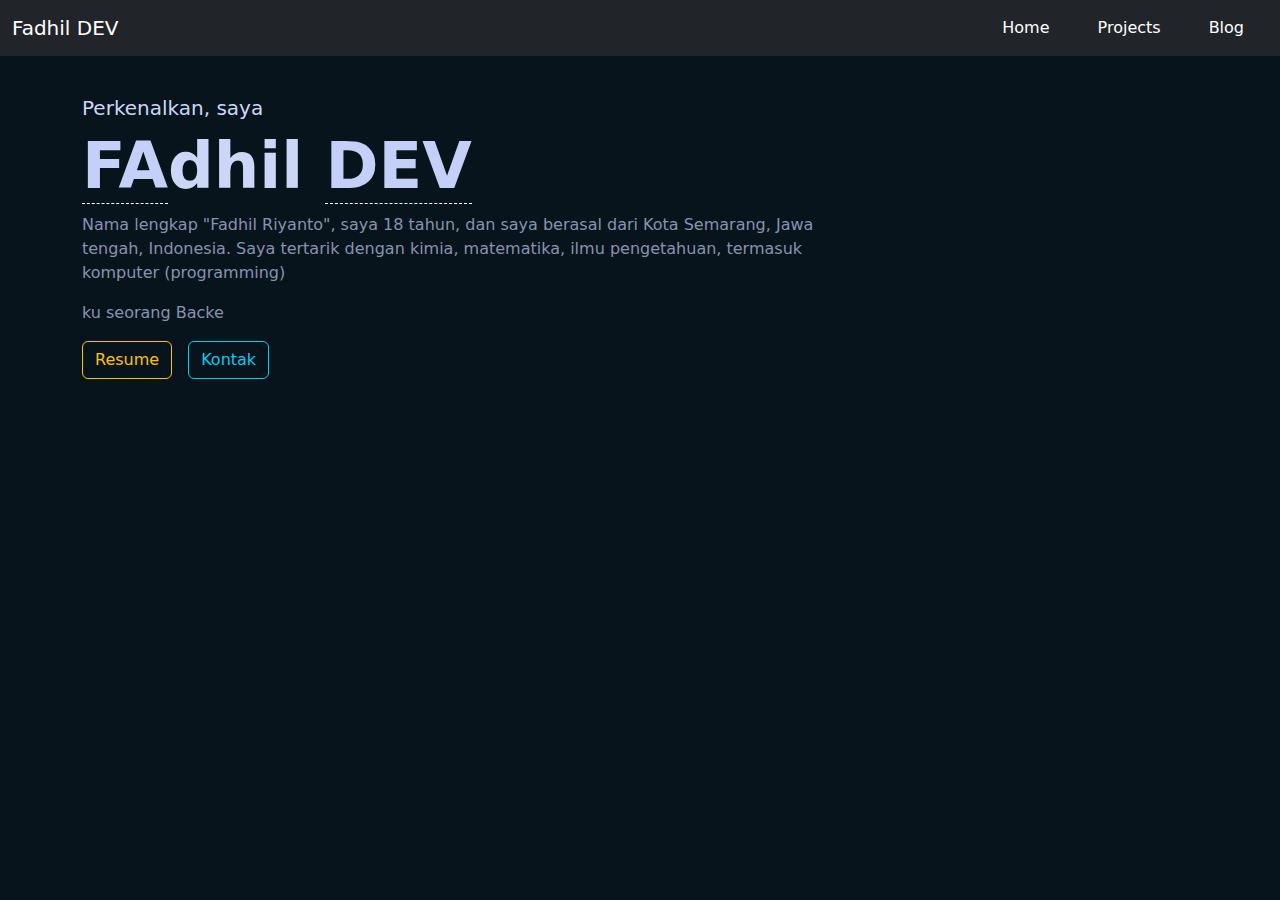
==== index.html @ 80d167a3 "initial" ====
<!DOCTYPE html>
<head>
    <title>Fadhil Riyanto</title>
    <meta name="viewport" content="width=device-width, initial-scale=1.0">
    <link rel="stylesheet" href="custom.css">
    <script src="custom.js"></script>
    <link href="https://cdn.jsdelivr.net/npm/bootstrap@5.3.3/dist/css/bootstrap.min.css" rel="stylesheet">
    <script src="https://cdn.jsdelivr.net/npm/bootstrap@5.1.1/dist/js/bootstrap.bundle.min.js" integrity="sha384-/bQdsTh/da6pkI1MST/rWKFNjaCP5gBSY4sEBT38Q/9RBh9AH40zEOg7Hlq2THRZ" crossorigin="anonymous"></script>
    <script src="https://cdn.jsdelivr.net/npm/jquery@3.6.4/dist/jquery.min.js"></script>
    <!-- <script src="https://cdn.jsdelivr.net/npm/@popperjs/core@2.11.8/dist/umd/popper.min.js" integrity="sha384-I7E8VVD/ismYTF4hNIPjVp/Zjvgyol6VFvRkX/vR+Vc4jQkC+hVqc2pM8ODewa9r" crossorigin="anonymous"></script> -->
    <link rel="stylesheet" href="https://cdn.jsdelivr.net/npm/bootstrap-icons@1.11.3/font/bootstrap-icons.min.css">
</head>

<body>
    <nav class="navbar bg-dark fixed-top">
        <div class="container-fluid">

            <!-- left side text -->
            <a class="navbar-brand text-white me-auto" href="https://fadev.org">Fadhil DEV</a>
            
            <!-- navbars on right side -->
            <ul class="nav d-none d-lg-flex">
                <li class="nav-item">
                    <button class="px-2 px-lg-4 nav-link text-white fd_link_hoverable" id="home-page" onclick="change_page('#main-page')" aria-current="page">Home</button>
                </li>
                <li class="nav-item">
                    <a href="#" class="px-2 px-lg-4 nav-link text-white fd_link_hoverable" data-bs-toggle="dropdown" aria-current="page">Projects</a>
                    <div class="dropdown">
                        <!-- <button class="btn btn-outline-success dropdown-toggle" type="button" data-bs-toggle="dropdown" aria-expanded="false">
                        Sosial media
                        </button> -->
                        <ul class="fd_bg_color dropdown-menu ">
                            <li><a class="dropdown-item fd_font_color_secondary" href="#">API</a></li>
                            <li><a class="dropdown-item fd_font_color_secondary" href="#">Coding Projects</a></li>
                            <li><a class="dropdown-item fd_font_color_secondary" href="#">Publications</a></li>
                        </ul>
                    </div>
                </li>
                <li class="nav-item">
                    <a href="#" class="px-2 px-lg-4 nav-link text-white fd_link_hoverable" aria-current="page">Blog</a>
                </li>
            </ul>

            <!-- three dots -->
            <div class="d-lg-none">
                <i class="bi bi-three-dots text-white" style="font-size: 25px;" data-bs-toggle="offcanvas" data-bs-target="#offcanvasNavbar" aria-controls="offcanvasNavbar"></i>
            </div>

            <!-- offcanvas show on android device  -->
            <div class="offcanvas offcanvas-end bg-dark" tabindex="-1" id="offcanvasNavbar" aria-labelledby="offcanvasNavbarLabel">
                <div class="offcanvas-header">
                    <h5 class="offcanvas-title text-white me-auto" id="offcanvasNavbarLabel">Fadhil DEV</h5>
                    <a type="button" class="text-white" data-bs-dismiss="offcanvas" aria-label="Close">
                        <i class="bi bi-x-lg"></i>
                    </a>
                </div>
                <div class="offcanvas-body">
                    <ul class="navbar-nav justify-content-end flex-grow-1 pe-3">
                        <li class="nav-item">
                            <a class="nav-link text-white" aria-current="page" onclick="change_page('#main-page')" data-bs-dismiss="offcanvas">Home</a>
                        </li>
                        <li class="nav-item">
                            <a class="nav-link text-white" href="#">Blog</a>
                        </li>
                        <li class="nav-item dropdown">
                            <a class="nav-link dropdown-toggle text-white" href="#" role="button" data-bs-toggle="dropdown" aria-expanded="false">
                                Projects
                            </a>
                            <ul class="dropdown-menu">
                                <li><a class="dropdown-item fd_font_color_secondary" href="#">API</a></li>
                                <li><a class="dropdown-item fd_font_color_secondary" href="#">Coding Projects</a></li>
                                <li><a class="dropdown-item fd_font_color_secondary" href="#">Publications</a></li>
                            </ul>
                        </li>
                    </ul>
                </div>
            </div>
        </div>
    </nav>
    
    <div class="container-fluid fd_bg_color min-vh-100 pt-5">
        <div class="container mt-lg-5 mt-3" id="main-page">
                <div class="row">
                    <div class="col-lg-7 flex-grow-1 order-2 order-lg-1">
                        <h5 class="fd_font_color text-decoration-none">Perkenalkan, saya</h5>
                        <h2 class="fd_font_color fw-bold display-3"><a class="fa_dotted_border fd_font_color_up text-decoration-none">FA</a>dhil <a class="fa_dotted_border fd_font_color_up text-decoration-none">DEV</a></h2>
                        <p class="fd_font_color_secondary mb-3">Nama lengkap "Fadhil Riyanto", saya 18 tahun, dan saya berasal dari Kota Semarang, Jawa tengah, Indonesia. Saya tertarik dengan kimia, matematika, ilmu pengetahuan, termasuk komputer (programming) </p> 
                        <p class="fd_font_color_secondary mb-3">ku seorang <a id="typing-animate"></a></p> 
                        <!-- <h3 class="fd_font_color_secondary mb-3">Backend programmer | HPC computing | GNU/Linux users | Freelance</h3> -->
                        <div class="d-flex">
                            <button type="button" class="btn btn-outline-warning me-3" onclick="change_page('#resume-page')">Resume</button>
                            <button type="button" class="btn btn-outline-info me-3" onclick="change_page('#kontak-page')">Kontak</button>
                        </div>
                    </div>
                    <div class="col-lg-3 flex-grow-1 order-1 order-lg-2">
                        <div class="text-center mb-1">
                            <img src="https://avatars.githubusercontent.com/u/61084125" alt="" srcset="" width="300px">
                        </div>
                    </div>
                </div>
        </div>


        <!-- // resume page -->
        <div class="container mt-lg-5 mt-3" id="resume-page">
            <div class="d-flex p-3 m-1 rounded bg-primary text-white">
                <div class="me-auto">
                    Download resume
                </div>
                <div class="p-1 bg-white text-primary rounded">
                    <a href="#" class="text-decoration-none">Download</a>
                </div>
            </div>
            <div class="p-3 m-1 bg-primary text-white rounded">
                <div class="p-1 m-2">
                    <b>SMK Pelita nusantara 1</b>
                    <p>Vocational High School | 2021 - 2024</p>
                </div>

                <div class="p-1 m-2">
                    <b>Dian Nuswantoro University</b>
                    <p>Vocational High School | 2024 - present</p>
                </div>
            </div>
            <button type="button" class="btn btn-outline-info mt-3" onclick="change_page('#main-page')">back</button>
        </div>

        <!-- // kontak page -->
        <div class="container mt-lg-5 mt-3" id="kontak-page">
            <div class="p-3 m-1 bg-primary text-white rounded">
                <div class="p-1 m-2">
                    <b>Email : </b>
                    <a href="mailto:me@fadev.org" class="text-decoration-none text-white">me@fadev.org</a>
                </div>

                <div class="p-1 m-2">
                    <b>github : </b>
                    <a href="https://github.com/fadhil-riyanto" class="text-decoration-none text-white">https://github.com/fadhil-riyanto</a>
                </div>

                <div class="p-1 m-2">
                    <b>gpg : </b>
                    <a class="text-white">gpg --recv-keys 4F722ECAC601B00A</a>
                </div>
            </div>
            <button type="button" class="btn btn-outline-info mt-3" onclick="change_page('#main-page')">back</button>
        </div>
    </div>
    <script>
        typing_now()
        change_page("#main-page")
    </script>
</body>
---- custom.css ----
.fd_link_hoverable:hover {
    border-bottom: 1px solid yellow;
    border-radius: 0px;
}

.fd_bg_color {
    background-color: #08141b;
}

.fd_font_color {
    color: #ccd6f6;
}

.fd_font_color_up {
    color: #c4d0f7;
}

.fd_font_color_secondary {
    color: #8892b0;
}

.fa_dotted_border {
    border-bottom: 1px dashed white;
}

.fa_resume_bgcolor {
    background-color: #0fb49d;
}

.fa_font_size_p {
    font-size: 20px;
}
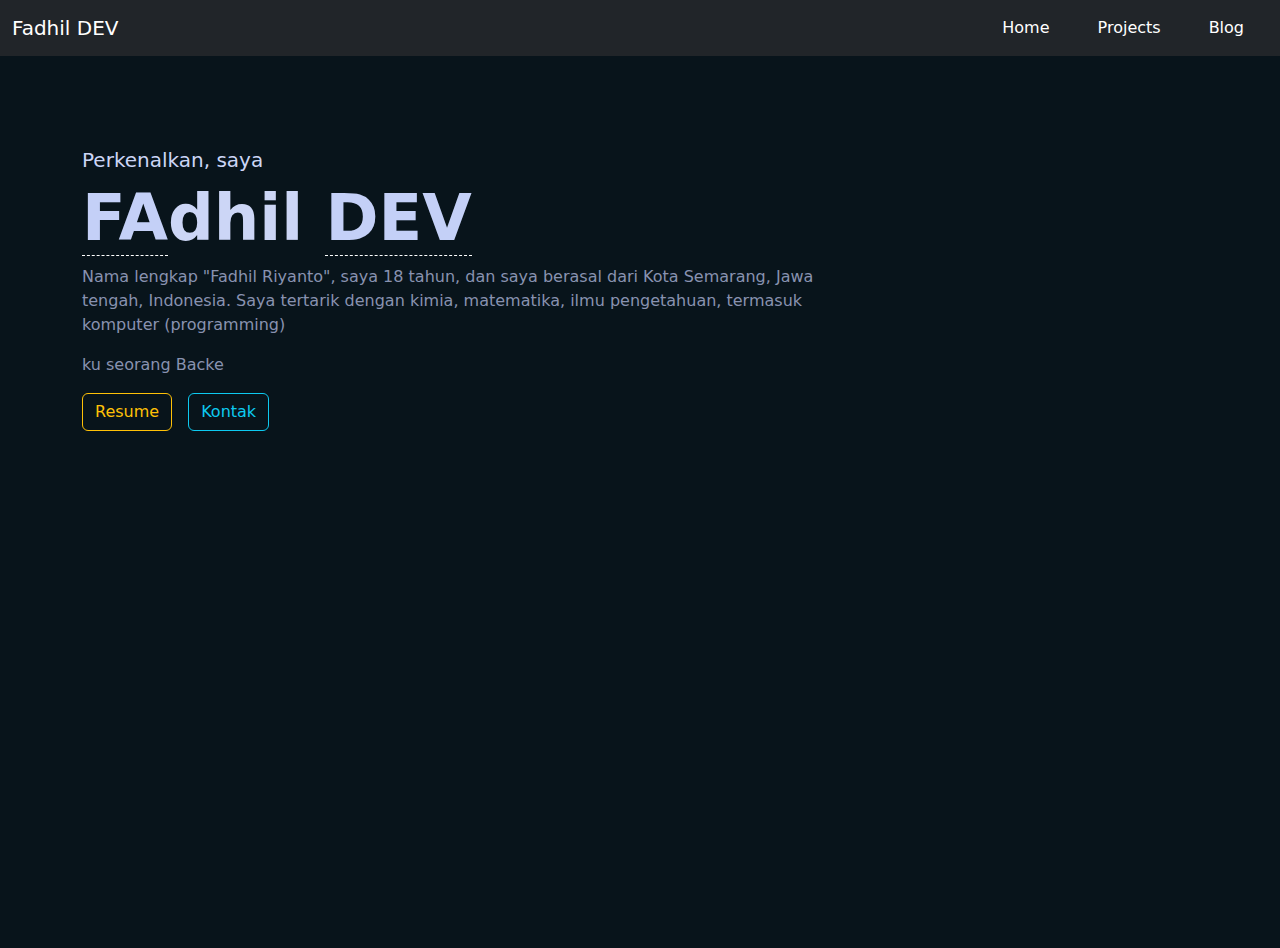
==== commit fc7cb5a0: "fix style" ====
--- a/index.html
+++ b/index.html
@@ -78,12 +78,12 @@
         </div>
     </nav>
     
-    <div class="container-fluid fd_bg_color min-vh-100 pt-5">
+    <div class="container-fluid mt-lg-5 fd_bg_color min-vh-100 pt-5">
         <div class="container mt-lg-5 mt-3" id="main-page">
                 <div class="row">
                     <div class="col-lg-7 flex-grow-1 order-2 order-lg-1">
-                        <h5 class="fd_font_color text-decoration-none">Perkenalkan, saya</h5>
-                        <h2 class="fd_font_color fw-bold display-3"><a class="fa_dotted_border fd_font_color_up text-decoration-none">FA</a>dhil <a class="fa_dotted_border fd_font_color_up text-decoration-none">DEV</a></h2>
+                        <h5 class="fd_font_color text-decoration-none mt-2 mt-lg-1">Perkenalkan, saya</h5>
+                        <h1 class="fd_font_color fw-bold display-3"><a class="fa_dotted_border fd_font_color_up text-decoration-none">FA</a>dhil <a class="fa_dotted_border fd_font_color_up text-decoration-none">DEV</a></h1>
                         <p class="fd_font_color_secondary mb-3">Nama lengkap "Fadhil Riyanto", saya 18 tahun, dan saya berasal dari Kota Semarang, Jawa tengah, Indonesia. Saya tertarik dengan kimia, matematika, ilmu pengetahuan, termasuk komputer (programming) </p> 
                         <p class="fd_font_color_secondary mb-3">ku seorang <a id="typing-animate"></a></p> 
                         <!-- <h3 class="fd_font_color_secondary mb-3">Backend programmer | HPC computing | GNU/Linux users | Freelance</h3> -->
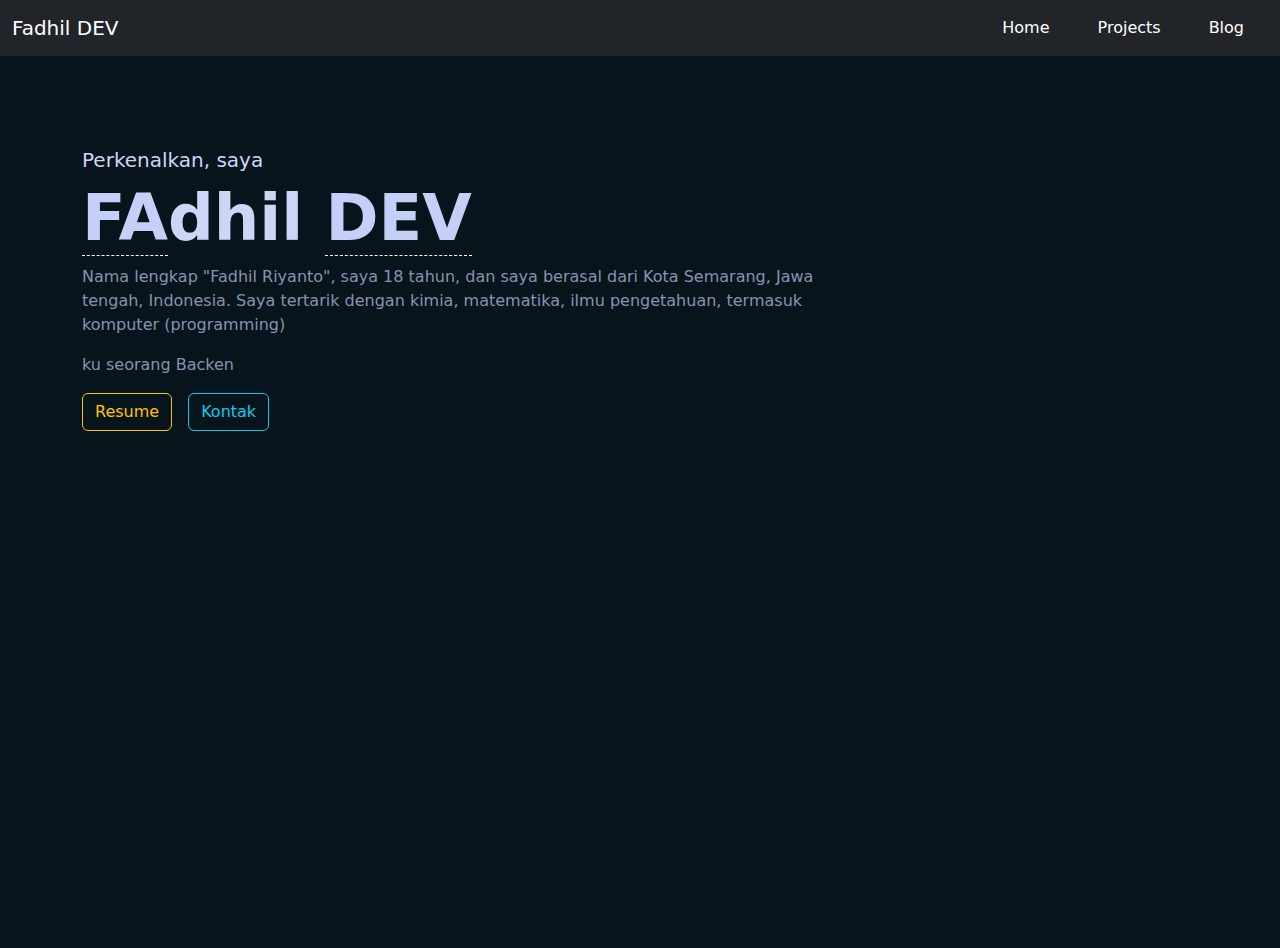
==== commit 1033668b: "fix sidebar" ====
--- a/index.html
+++ b/index.html
@@ -7,6 +7,8 @@
     <link href="https://cdn.jsdelivr.net/npm/bootstrap@5.3.3/dist/css/bootstrap.min.css" rel="stylesheet">
     <script src="https://cdn.jsdelivr.net/npm/bootstrap@5.1.1/dist/js/bootstrap.bundle.min.js" integrity="sha384-/bQdsTh/da6pkI1MST/rWKFNjaCP5gBSY4sEBT38Q/9RBh9AH40zEOg7Hlq2THRZ" crossorigin="anonymous"></script>
     <script src="https://cdn.jsdelivr.net/npm/jquery@3.6.4/dist/jquery.min.js"></script>
+    <script type="module" src=" https://cdn.jsdelivr.net/npm/md-block@0.0.1/md-block.js "></script>
+    <script src="https://cdn.jsdelivr.net/npm/md-block@0.0.1/prism.js"></script>
     <!-- <script src="https://cdn.jsdelivr.net/npm/@popperjs/core@2.11.8/dist/umd/popper.min.js" integrity="sha384-I7E8VVD/ismYTF4hNIPjVp/Zjvgyol6VFvRkX/vR+Vc4jQkC+hVqc2pM8ODewa9r" crossorigin="anonymous"></script> -->
     <link rel="stylesheet" href="https://cdn.jsdelivr.net/npm/bootstrap-icons@1.11.3/font/bootstrap-icons.min.css">
 </head>
@@ -37,7 +39,7 @@
                     </div>
                 </li>
                 <li class="nav-item">
-                    <a href="#" class="px-2 px-lg-4 nav-link text-white fd_link_hoverable" aria-current="page">Blog</a>
+                    <a href="#" class="px-2 px-lg-4 nav-link text-white fd_link_hoverable" onclick="change_page('#blog-index-page')">Blog</a>
                 </li>
             </ul>
 
@@ -60,7 +62,7 @@
                             <a class="nav-link text-white" aria-current="page" onclick="change_page('#main-page')" data-bs-dismiss="offcanvas">Home</a>
                         </li>
                         <li class="nav-item">
-                            <a class="nav-link text-white" href="#">Blog</a>
+                            <a class="nav-link text-white" onclick="change_page('#blog-index-page')" data-bs-dismiss="offcanvas">Blog</a>
                         </li>
                         <li class="nav-item dropdown">
                             <a class="nav-link dropdown-toggle text-white" href="#" role="button" data-bs-toggle="dropdown" aria-expanded="false">
@@ -126,7 +128,7 @@
         </div>
 
         <!-- // kontak page -->
-        <div class="container mt-lg-5 mt-3" id="kontak-page">
+        <div class="container mt-lg-none mt-3" id="kontak-page">
             <div class="p-3 m-1 bg-primary text-white rounded">
                 <div class="p-1 m-2">
                     <b>Email : </b>
@@ -145,9 +147,48 @@
             </div>
             <button type="button" class="btn btn-outline-info mt-3" onclick="change_page('#main-page')">back</button>
         </div>
+
+        <!-- // blog index page -->
+        <div class="container mt-lg-none mt-3" id="blog-index-page">
+            <div class="p-3 m-1 text-white rounded" id="article-list">
+                <!-- <div class="p-1 m-2 fa_blog_lists">
+                    <div class="d-flex">
+                        <b>Title</b>
+                        &nbsp;~&nbsp;
+                        <i>2024-05-10</i>
+                    </div>
+                    <div class="d-flex">
+                        <i>Desc here Desc here Desc here</i>
+                        <button type="button" class="ms-auto btn btn-outline-info" onclick="change_page('#main-page')">Baca</button>
+                    </div>
+                </div> -->
+
+                
+
+            </div>
+            <button type="button" class="btn btn-outline-info mt-3" onclick="change_page('#main-page')">back</button>
+        </div>
+
+        <!-- // blog-read index page -->
+        <div class="container mt-lg-none mt-3" id="blog-read-page">
+            <div class="d-flex p-3 m-1 rounded bg-primary text-white">
+                <div class="me-auto">
+                    Link artikel
+                </div>
+                <div class="p-1 bg-white text-primary rounded">
+                    <a onclick="posts_get_link()" id="copybtn" class="text-decoration-none">Copy</a>
+                </div>
+            </div>
+            <div class="p-3 m-1 text-white rounded">
+                <div class="text-white" id="article-body">
+                    
+                </div>
+            </div>
+            <button type="button" class="btn btn-outline-info mt-3" onclick="change_page('#blog-index-page')">back</button>
+        </div>
     </div>
     <script>
-        typing_now()
-        change_page("#main-page")
+        load_blog_from_hyperlink()
+        
     </script>
 </body>--- a/custom.css
+++ b/custom.css
@@ -29,4 +29,13 @@
 
 .fa_font_size_p {
     font-size: 20px;
+}
+
+.fa_blog_lists {
+    border: none;
+    border-bottom: 1px dashed green;
+}
+
+.fa_blog_lists:hover {
+    border-bottom: 1px solid yellow;
 }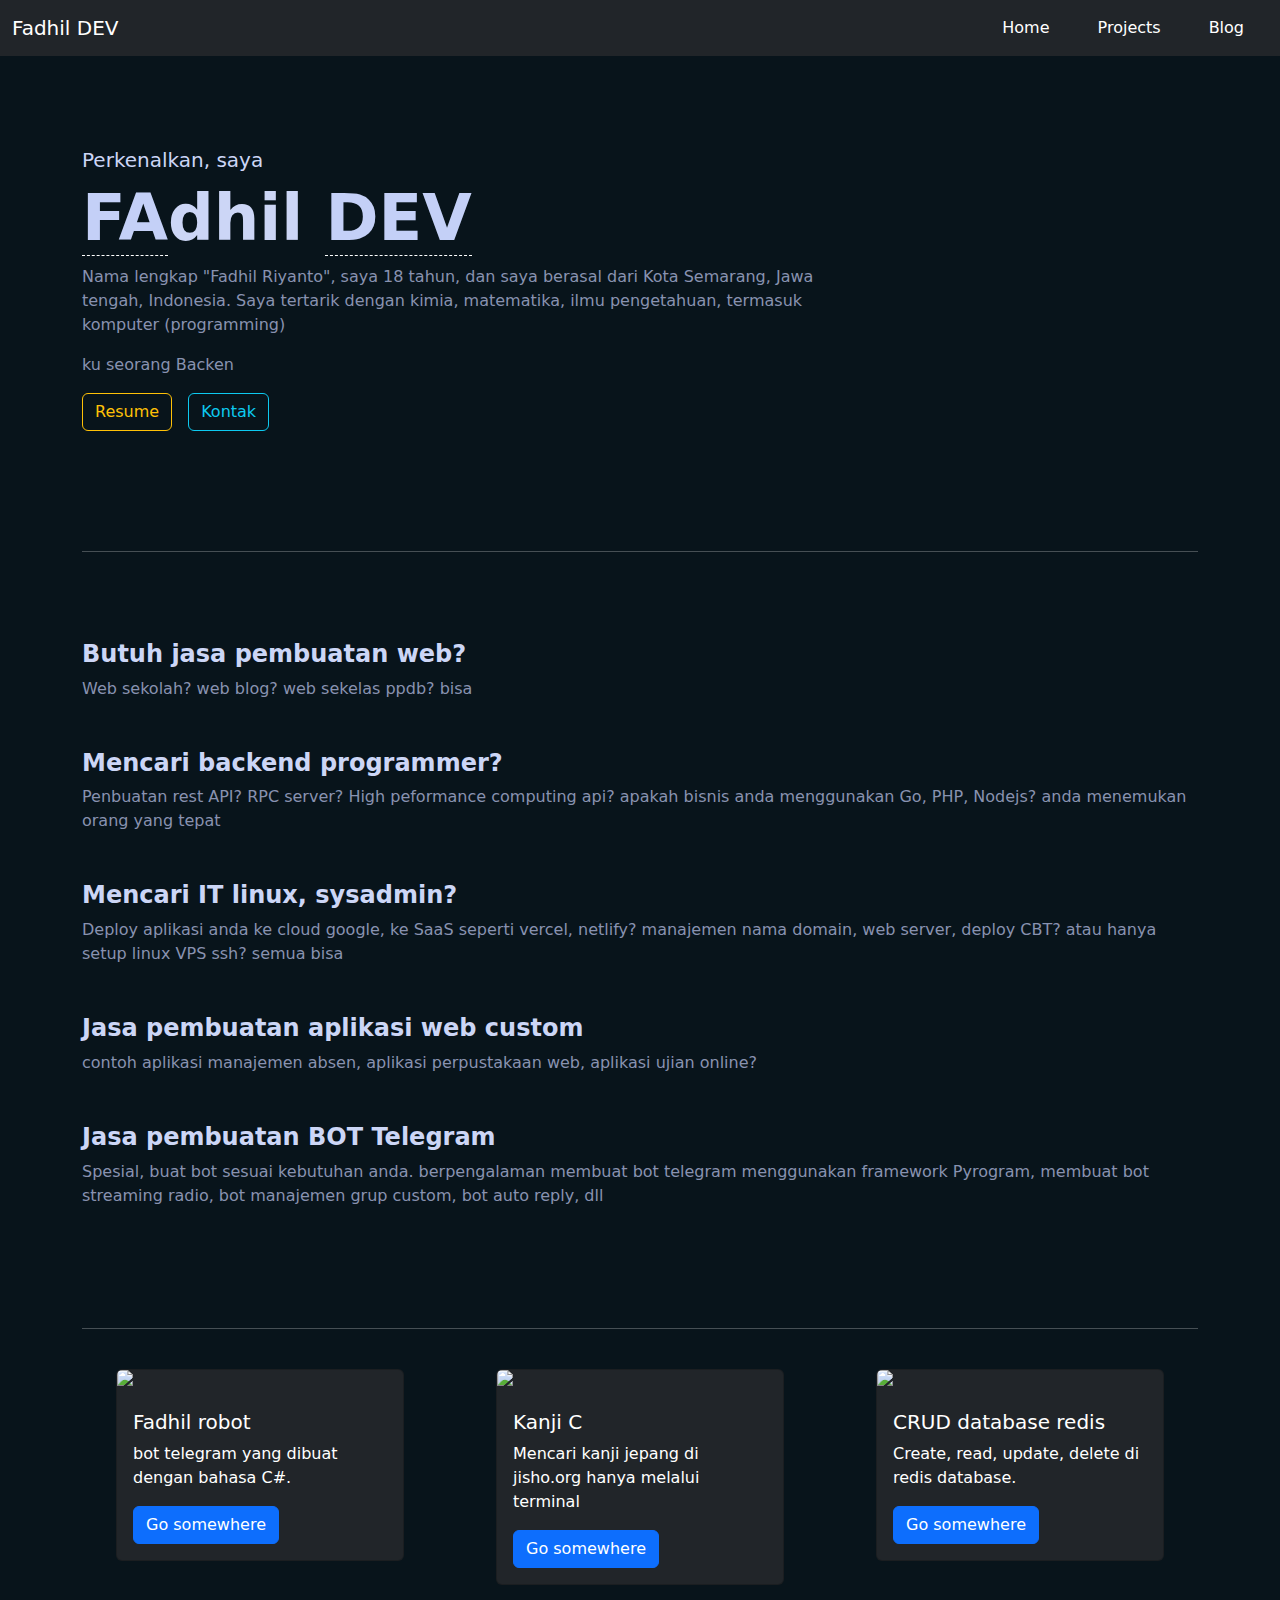
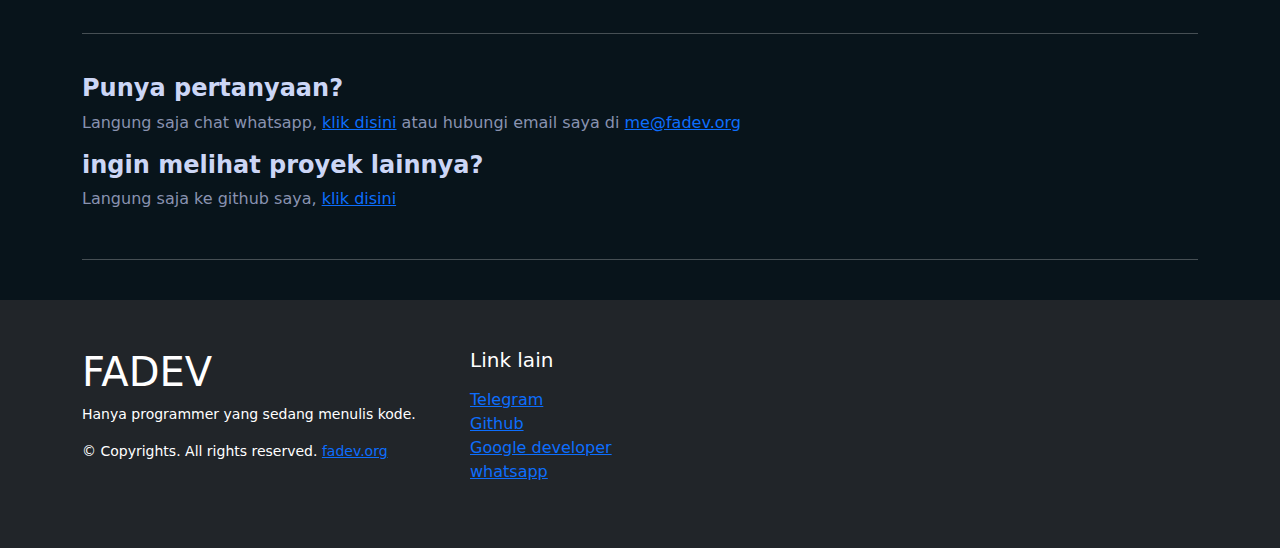
==== commit 201cdb27: "newest ricing wkaka" ====
--- a/index.html
+++ b/index.html
@@ -82,24 +82,107 @@
     
     <div class="container-fluid mt-lg-5 fd_bg_color min-vh-100 pt-5">
         <div class="container mt-lg-5 mt-3" id="main-page">
-                <div class="row">
-                    <div class="col-lg-7 flex-grow-1 order-2 order-lg-1">
-                        <h5 class="fd_font_color text-decoration-none mt-2 mt-lg-1">Perkenalkan, saya</h5>
-                        <h1 class="fd_font_color fw-bold display-3"><a class="fa_dotted_border fd_font_color_up text-decoration-none">FA</a>dhil <a class="fa_dotted_border fd_font_color_up text-decoration-none">DEV</a></h1>
-                        <p class="fd_font_color_secondary mb-3">Nama lengkap "Fadhil Riyanto", saya 18 tahun, dan saya berasal dari Kota Semarang, Jawa tengah, Indonesia. Saya tertarik dengan kimia, matematika, ilmu pengetahuan, termasuk komputer (programming) </p> 
-                        <p class="fd_font_color_secondary mb-3">ku seorang <a id="typing-animate"></a></p> 
-                        <!-- <h3 class="fd_font_color_secondary mb-3">Backend programmer | HPC computing | GNU/Linux users | Freelance</h3> -->
-                        <div class="d-flex">
-                            <button type="button" class="btn btn-outline-warning me-3" onclick="change_page('#resume-page')">Resume</button>
-                            <button type="button" class="btn btn-outline-info me-3" onclick="change_page('#kontak-page')">Kontak</button>
+            <div class="row">
+                <div class="col-lg-7 flex-grow-1 order-2 order-lg-1">
+                    <h5 class="fd_font_color text-decoration-none mt-2 mt-lg-1">Perkenalkan, saya</h5>
+                    <h1 class="fd_font_color fw-bold display-3"><a class="fa_dotted_border fd_font_color_up text-decoration-none">FA</a>dhil <a class="fa_dotted_border fd_font_color_up text-decoration-none">DEV</a></h1>
+                    <p class="fd_font_color_secondary mb-3">Nama lengkap "Fadhil Riyanto", saya 18 tahun, dan saya berasal dari Kota Semarang, Jawa tengah, Indonesia. Saya tertarik dengan kimia, matematika, ilmu pengetahuan, termasuk komputer (programming) </p> 
+                    <p class="fd_font_color_secondary mb-3">ku seorang <a id="typing-animate"></a></p> 
+                    <!-- <h3 class="fd_font_color_secondary mb-3">Backend programmer | HPC computing | GNU/Linux users | Freelance</h3> -->
+                    <div class="d-flex">
+                        <button type="button" class="btn btn-outline-warning me-3" onclick="change_page('#resume-page')">Resume</button>
+                        <button type="button" class="btn btn-outline-info me-3" onclick="change_page('#kontak-page')">Kontak</button>
+                    </div>
+                </div>
+                <div class="col-lg-3 flex-grow-1 order-1 order-lg-2">
+                    <div class="text-center mb-1">
+                        <img src="https://avatars.githubusercontent.com/u/61084125" alt="" srcset="" width="300px">
+                    </div>
+                </div>
+                
+            </div>
+            <div class="mt-lg-5">
+                &nbsp;
+            </div>
+            <div class="mt-lg-5">
+                <hr class="text-white">
+                &nbsp;
+            </div>
+            <div class="text-white mt-5">
+                <h4 class="fd_font_color fw-bold">Butuh jasa pembuatan web?</a></h4>
+                <p class="fd_font_color_secondary mb-3">Web sekolah? web blog? web sekelas ppdb? bisa</p> 
+            </div>
+            <div class="text-white mt-5">
+                <h4 class="fd_font_color fw-bold">Mencari backend programmer?</a></h4>
+                <p class="fd_font_color_secondary mb-3">Penbuatan rest API? RPC server? High peformance computing api? apakah bisnis anda menggunakan Go, PHP, Nodejs? anda menemukan orang yang tepat</p> 
+            </div>
+            <div class="text-white mt-5">
+                <h4 class="fd_font_color fw-bold">Mencari IT linux, sysadmin?</a></h4>
+                <p class="fd_font_color_secondary mb-3">Deploy aplikasi anda ke cloud google, ke SaaS seperti vercel, netlify? manajemen nama domain, web server, deploy CBT? atau hanya setup linux VPS ssh? semua bisa</p> 
+            </div>
+            <div class="text-white mt-5">
+                <h4 class="fd_font_color fw-bold">Jasa pembuatan aplikasi web custom</a></h4>
+                <p class="fd_font_color_secondary mb-3">contoh aplikasi manajemen absen, aplikasi perpustakaan web, aplikasi ujian online?</p> 
+            </div>
+            <div class="text-white mt-5">
+                <h4 class="fd_font_color fw-bold">Jasa pembuatan BOT Telegram</a></h4>
+                <p class="fd_font_color_secondary mb-3">Spesial, buat bot sesuai kebutuhan anda. berpengalaman membuat bot telegram menggunakan framework Pyrogram, membuat bot streaming radio, bot manajemen grup custom, bot auto reply, dll</p> 
+            </div>
+            <div class="mt-lg-5">
+                &nbsp;
+            </div>
+            <div class="mt-lg-5">
+                <hr class="text-white">
+                &nbsp;
+            </div>
+            <div class="row">
+                <div class="col-lg-4 ">
+                    <div class="card mx-auto bg-dark" style="width: 18rem;">
+                        <img src="https://opengraph.githubassets.com/8961bbf293093e23559245e8517362091011339428fc89333c85d56c27507c14/fadhil-riyanto/fadhil_robot" class="card-img-top" alt="...">
+                        <div class="card-body">
+                          <h5 class="card-title text-white">Fadhil robot</h5>
+                          <p class="card-text text-white">bot telegram yang dibuat dengan bahasa C#.</p>
+                          <a href="#" class="btn btn-primary text-white">Go somewhere</a>
                         </div>
                     </div>
-                    <div class="col-lg-3 flex-grow-1 order-1 order-lg-2">
-                        <div class="text-center mb-1">
-                            <img src="https://avatars.githubusercontent.com/u/61084125" alt="" srcset="" width="300px">
+                </div>
+                <div class="col-lg-4 mx-auto">
+                    <div class="card mx-auto bg-dark" style="width: 18rem;">
+                        <img src="https://opengraph.githubassets.com/0c77a7388edebaf3ec2ee6224000120dc67bf1bd2859b7058116eb0a683c39b0/fadhil-riyanto/kanjic" class="card-img-top" alt="...">
+                        <div class="card-body">
+                          <h5 class="card-title text-white">Kanji C</h5>
+                          <p class="card-text text-white">Mencari kanji jepang di jisho.org hanya melalui terminal</p>
+                          <a href="#" class="btn btn-primary text-white">Go somewhere</a>
                         </div>
                     </div>
                 </div>
+                <div class="col-lg-4 mx-auto">
+                    <div class="card mx-auto bg-dark" style="width: 18rem;">
+                        <img src="https://opengraph.githubassets.com/7ccd43e7dff8805ee02956009f0d68f7162dc4676ce3f7e730554300e503bc33/fadhil-riyanto/crud-php-redis" class="card-img-top" alt="...">
+                        <div class="card-body">
+                          <h5 class="card-title text-white">CRUD database redis</h5>
+                          <p class="card-text text-white">Create, read, update, delete di redis database.</p>
+                          <a href="#" class="btn btn-primary text-white">Go somewhere</a>
+                        </div>
+                    </div>
+                </div>
+            </div>
+            <div class="mt-lg-5">
+                <hr class="text-white">
+                &nbsp;
+            </div>
+            <div class="text-white">
+                <h4 class="fd_font_color fw-bold">Punya pertanyaan?</a></h4>
+                <p class="fd_font_color_secondary">Langung saja chat whatsapp, <a href="https://wa.me/62895391634433">klik disini</a> atau hubungi email saya di <a href="mailto:me@fadev.org">me@fadev.org</a></p> 
+            </div>
+            <div class="text-white">
+                <h4 class="fd_font_color fw-bold">ingin melihat proyek lainnya?</a></h4>
+                <p class="fd_font_color_secondary">Langung saja ke github saya, <a href="https://github.com/fadhil-riyanto?tab=repositories">klik disini</a></p> 
+            </div>
+            <div class="mt-lg-5">
+                <hr class="text-white">
+                &nbsp;
+            </div>
         </div>
 
 
@@ -187,6 +270,29 @@
             <button type="button" class="btn btn-outline-info mt-3" onclick="change_page('#blog-index-page')">back</button>
         </div>
     </div>
+     <!-- FOOTER -->
+     <footer class="w-100 py-4 bg-dark flex-shrink-0">
+        <div class="container py-4">
+            <div class="row gy-4 gx-5">
+                <div class="col-lg-4 col-md-6">
+                    <h5 class="h1 text-white">FADEV</h5>
+                    <p class="small text-white">Hanya programmer yang sedang menulis kode.</p>
+                    <p class="small text-white mb-0">&copy; Copyrights. All rights reserved. <a class="text-primary" href="#">fadev.org</a></p>
+                </div>
+             
+                <div class="col-lg-4 col-md-6">
+                    <h5 class="text-white mb-3">Link lain</h5>
+                    <ul class="list-unstyled text-muted">
+                        <li><a href="https://fadhil_riyanto.t.me/">Telegram</a></li>
+                        <li><a href="https://github.com/fadhil-riyanto">Github</a></li>
+                        <li><a href="https://developers.google.com/profile/u/fadhil-riyanto">Google developer</a></li>
+                        <li><a href="https://wa.me/62895391634433">whatsapp</a></li>
+                    </ul>
+                </div>
+                
+            </div>
+        </div>
+    </footer>
     <script>
         load_blog_from_hyperlink()
         
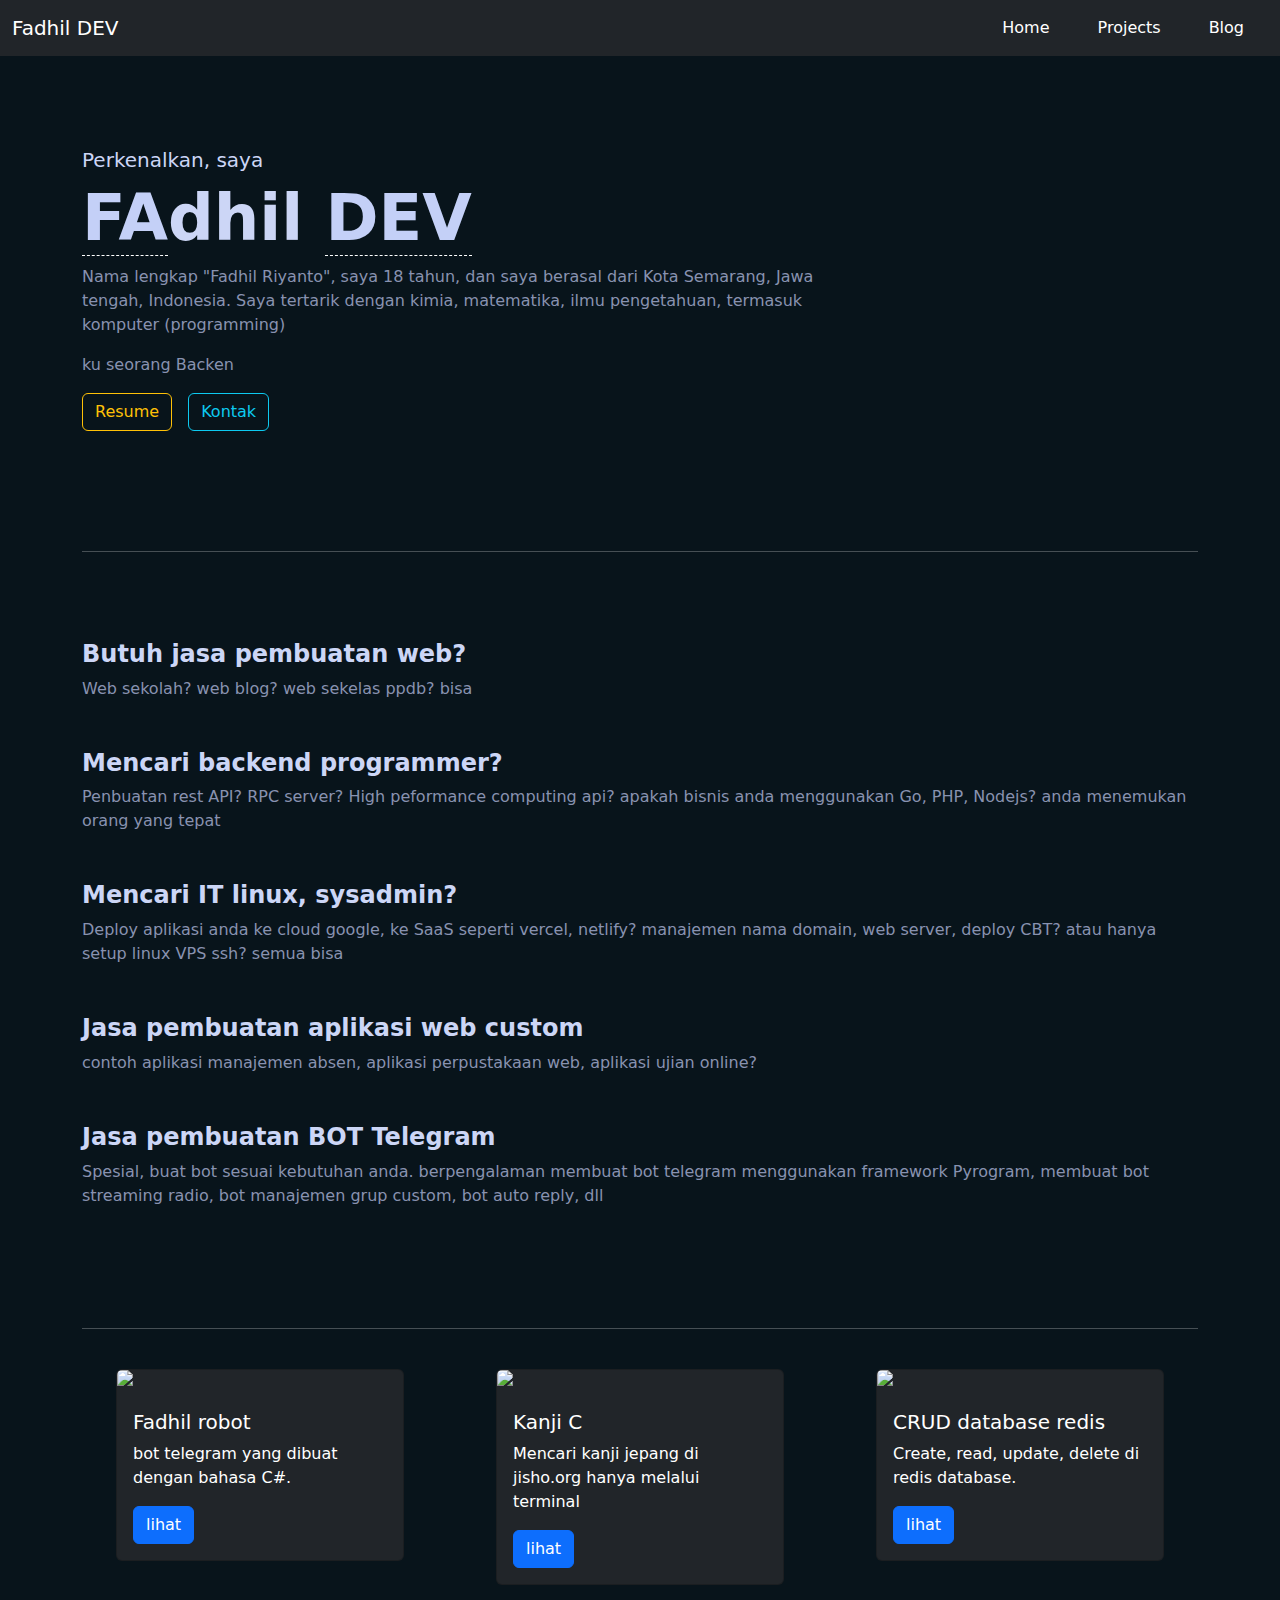
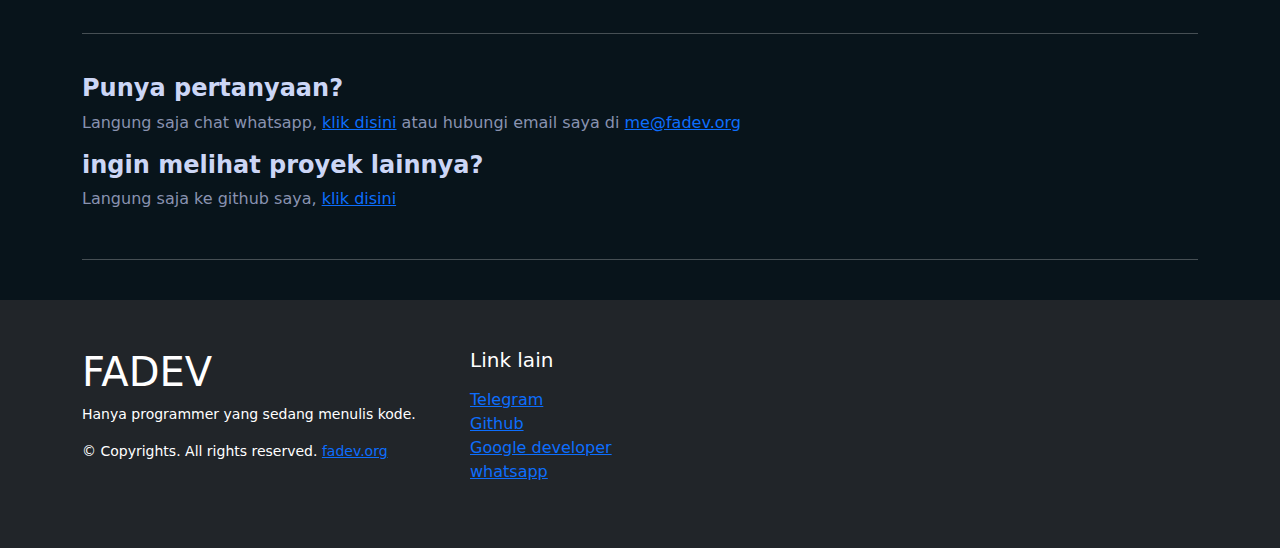
==== commit daa08ff7: "fix go somewhere" ====
--- a/index.html
+++ b/index.html
@@ -142,7 +142,7 @@
                         <div class="card-body">
                           <h5 class="card-title text-white">Fadhil robot</h5>
                           <p class="card-text text-white">bot telegram yang dibuat dengan bahasa C#.</p>
-                          <a href="#" class="btn btn-primary text-white">Go somewhere</a>
+                          <a href="https://github.com/fadhil-riyanto/fadhil_robot" class="btn btn-primary text-white">lihat</a>
                         </div>
                     </div>
                 </div>
@@ -152,7 +152,7 @@
                         <div class="card-body">
                           <h5 class="card-title text-white">Kanji C</h5>
                           <p class="card-text text-white">Mencari kanji jepang di jisho.org hanya melalui terminal</p>
-                          <a href="#" class="btn btn-primary text-white">Go somewhere</a>
+                          <a href="https://github.com/fadhil-riyanto/kanjic" class="btn btn-primary text-white">lihat</a>
                         </div>
                     </div>
                 </div>
@@ -162,7 +162,7 @@
                         <div class="card-body">
                           <h5 class="card-title text-white">CRUD database redis</h5>
                           <p class="card-text text-white">Create, read, update, delete di redis database.</p>
-                          <a href="#" class="btn btn-primary text-white">Go somewhere</a>
+                          <a href="https://github.com/fadhil-riyanto/crud-php-redis" class="btn btn-primary text-white">lihat</a>
                         </div>
                     </div>
                 </div>
